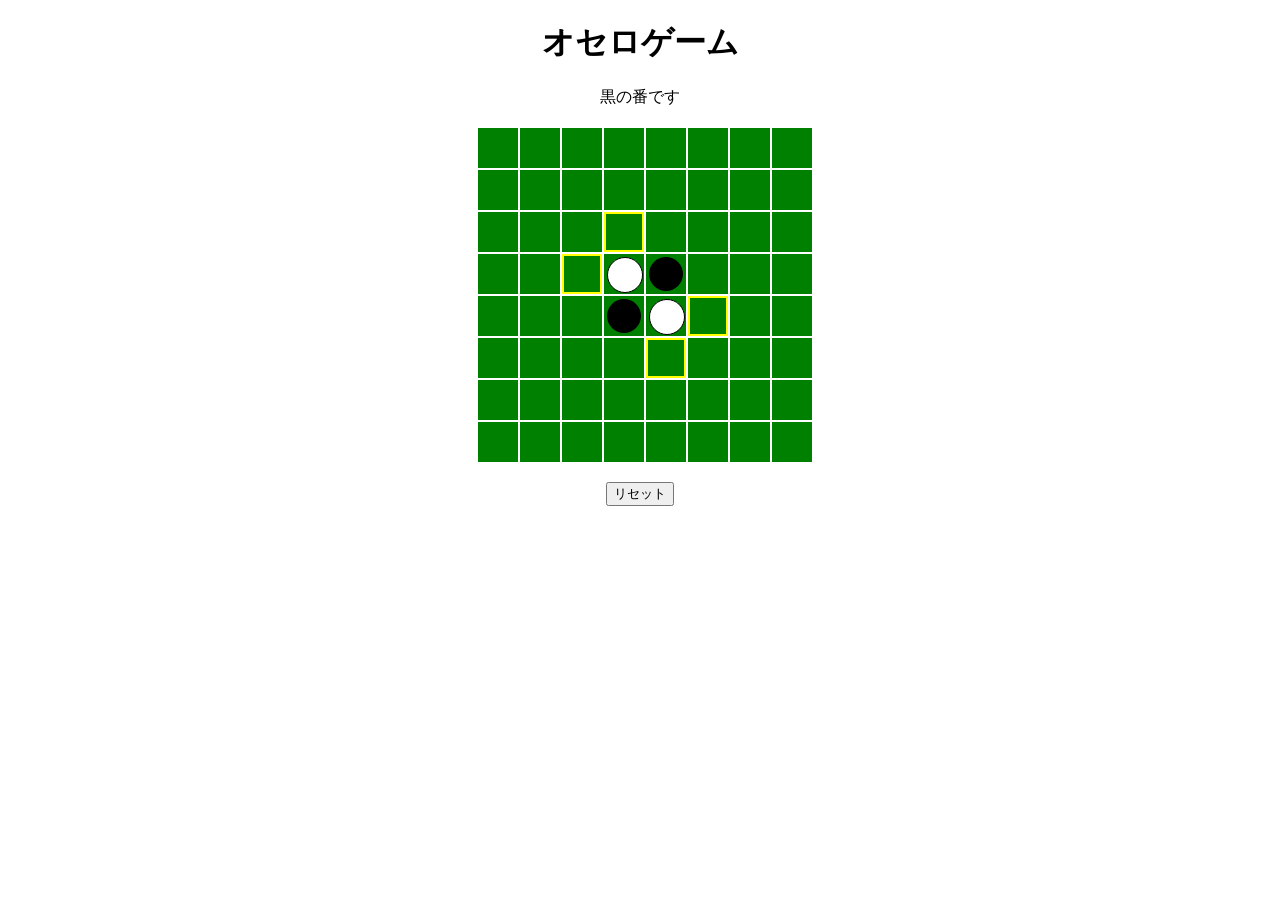
==== othello/index.html @ 94d71178 "Add simple Othello web game" ====
<!DOCTYPE html>
<html lang="ja">
<head>
<meta charset="UTF-8">
<title>オセロゲーム</title>
<style>
  body { font-family: Arial, sans-serif; text-align: center; }
  #board { display: grid; grid-template-columns: repeat(8, 40px); grid-template-rows: repeat(8, 40px); gap: 2px; margin: 20px auto; width: 324px; }
  .cell { width: 40px; height: 40px; background: green; position: relative; cursor: pointer; }
  .cell.disabled { cursor: default; }
  .disc { width: 34px; height: 34px; border-radius: 50%; position: absolute; top: 3px; left: 3px; }
  .black { background: black; }
  .white { background: white; border: 1px solid #000; }
</style>
</head>
<body>
<h1>オセロゲーム</h1>
<div id="status"></div>
<div id="board"></div>
<button id="reset">リセット</button>
<script>
const SIZE = 8;
let board = [];
let currentPlayer = 1; // 1: black, -1: white

function initBoard() {
  board = Array.from({length: SIZE}, () => Array(SIZE).fill(0));
  const mid = SIZE / 2;
  board[mid-1][mid-1] = -1;
  board[mid][mid] = -1;
  board[mid-1][mid] = 1;
  board[mid][mid-1] = 1;
}

function createBoard() {
  const container = document.getElementById('board');
  container.innerHTML = '';
  for (let r = 0; r < SIZE; r++) {
    for (let c = 0; c < SIZE; c++) {
      const cell = document.createElement('div');
      cell.className = 'cell';
      cell.dataset.row = r;
      cell.dataset.col = c;
      cell.addEventListener('click', () => handleMove(r, c));
      container.appendChild(cell);
    }
  }
}

const directions = [
  [-1, -1], [-1, 0], [-1, 1],
  [0, -1],          [0, 1],
  [1, -1],  [1, 0], [1, 1]
];

function validMoves(player) {
  const moves = [];
  for (let r = 0; r < SIZE; r++) {
    for (let c = 0; c < SIZE; c++) {
      if (board[r][c] !== 0) continue;
      if (captures(r, c, player).length > 0) {
        moves.push([r, c]);
      }
    }
  }
  return moves;
}

function captures(r, c, player) {
  const caps = [];
  for (const [dr, dc] of directions) {
    const captured = [];
    let nr = r + dr, nc = c + dc;
    while (nr >= 0 && nr < SIZE && nc >= 0 && nc < SIZE && board[nr][nc] === -player) {
      captured.push([nr, nc]);
      nr += dr; nc += dc;
    }
    if (captured.length && nr >= 0 && nr < SIZE && nc >= 0 && nc < SIZE && board[nr][nc] === player) {
      caps.push(...captured);
    }
  }
  return caps;
}

function handleMove(r, c) {
  if (board[r][c] !== 0) return;
  const flips = captures(r, c, currentPlayer);
  if (flips.length === 0) return;
  board[r][c] = currentPlayer;
  for (const [fr, fc] of flips) {
    board[fr][fc] = currentPlayer;
  }
  currentPlayer *= -1;
  if (validMoves(currentPlayer).length === 0) {
    currentPlayer *= -1;
    if (validMoves(currentPlayer).length === 0) endGame();
  }
  draw();
}

function endGame() {
  const black = board.flat().filter(v => v === 1).length;
  const white = board.flat().filter(v => v === -1).length;
  document.getElementById('status').textContent = `終了！ 黒: ${black} 白: ${white}`;
  document.querySelectorAll('.cell').forEach(c => c.classList.add('disabled'));
}

function draw() {
  const container = document.getElementById('board');
  const moves = validMoves(currentPlayer);
  document.getElementById('status').textContent = currentPlayer === 1 ? '黒の番です' : '白の番です';
  for (let r = 0; r < SIZE; r++) {
    for (let c = 0; c < SIZE; c++) {
      const cell = container.children[r * SIZE + c];
      cell.innerHTML = '';
      cell.classList.remove('disabled');
      if (board[r][c] === 1) {
        const disc = document.createElement('div');
        disc.className = 'disc black';
        cell.appendChild(disc);
      } else if (board[r][c] === -1) {
        const disc = document.createElement('div');
        disc.className = 'disc white';
        cell.appendChild(disc);
      }
      const move = moves.some(m => m[0] === r && m[1] === c);
      cell.style.boxShadow = move ? '0 0 0 2px yellow inset' : 'none';
      if (!move && board[r][c] === 0) cell.classList.add('disabled');
    }
  }
}

function reset() {
  currentPlayer = 1;
  initBoard();
  createBoard();
  draw();
}

document.getElementById('reset').addEventListener('click', reset);
initBoard();
createBoard();
draw();
</script>
</body>
</html>
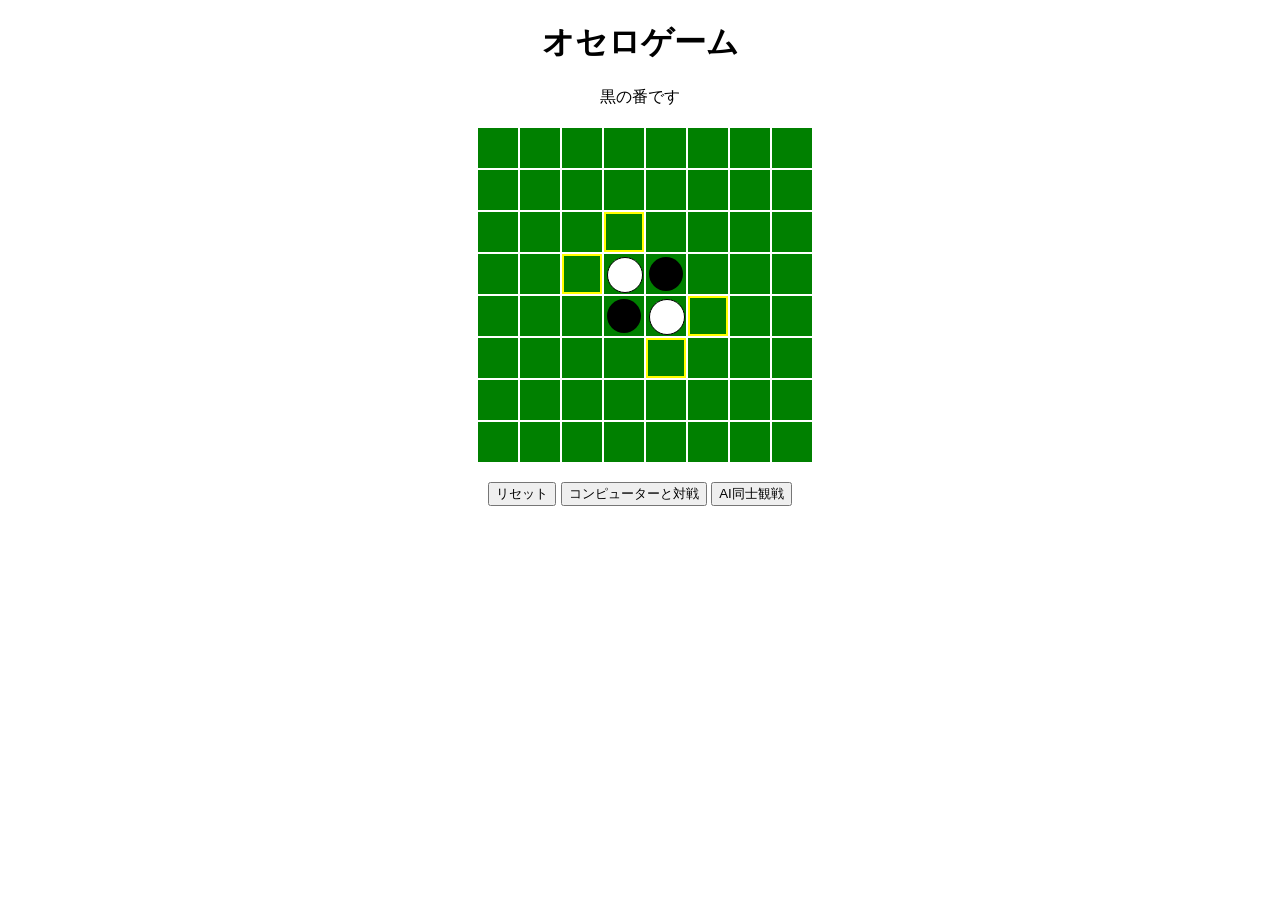
==== commit 168595b3: "Enhance Othello with AI opponents" ====
--- a/othello/index.html
+++ b/othello/index.html
@@ -18,10 +18,24 @@
 <div id="status"></div>
 <div id="board"></div>
 <button id="reset">リセット</button>
+<button id="play-ai">コンピューターと対戦</button>
+<button id="watch-ai">AI同士観戦</button>
 <script>
 const SIZE = 8;
 let board = [];
 let currentPlayer = 1; // 1: black, -1: white
+let mode = 'human'; // game mode
+let statusMessage = '';
+const weights = [
+  [120,-20,20,5,5,20,-20,120],
+  [-20,-40,-5,-5,-5,-5,-40,-20],
+  [20,-5,15,3,3,15,-5,20],
+  [5,-5,3,3,3,3,-5,5],
+  [5,-5,3,3,3,3,-5,5],
+  [20,-5,15,3,3,15,-5,20],
+  [-20,-40,-5,-5,-5,-5,-40,-20],
+  [120,-20,20,5,5,20,-20,120],
+];
 
 function initBoard() {
   board = Array.from({length: SIZE}, () => Array(SIZE).fill(0));
@@ -52,6 +66,109 @@
   [0, -1],          [0, 1],
   [1, -1],  [1, 0], [1, 1]
 ];
+
+function cloneBoard(b) {
+  return b.map(row => row.slice());
+}
+
+function capturesOn(b, r, c, player) {
+  const caps = [];
+  for (const [dr, dc] of directions) {
+    const captured = [];
+    let nr = r + dr, nc = c + dc;
+    while (nr >= 0 && nr < SIZE && nc >= 0 && nc < SIZE && b[nr][nc] === -player) {
+      captured.push([nr, nc]);
+      nr += dr; nc += dc;
+    }
+    if (captured.length && nr >= 0 && nr < SIZE && nc >= 0 && nc < SIZE && b[nr][nc] === player) {
+      caps.push(...captured);
+    }
+  }
+  return caps;
+}
+
+function validMovesOn(b, player) {
+  const moves = [];
+  for (let r = 0; r < SIZE; r++) {
+    for (let c = 0; c < SIZE; c++) {
+      if (b[r][c] !== 0) continue;
+      if (capturesOn(b, r, c, player).length) moves.push([r, c]);
+    }
+  }
+  return moves;
+}
+
+function applyMove(b, r, c, player) {
+  const nb = cloneBoard(b);
+  const flips = capturesOn(nb, r, c, player);
+  nb[r][c] = player;
+  for (const [fr, fc] of flips) nb[fr][fc] = player;
+  return nb;
+}
+
+function evaluate(b, player) {
+  let score = 0;
+  for (let r = 0; r < SIZE; r++) {
+    for (let c = 0; c < SIZE; c++) {
+      score += b[r][c] * weights[r][c];
+    }
+  }
+  return score * player;
+}
+
+function minimax(b, depth, player, alpha, beta) {
+  const moves = validMovesOn(b, player);
+  if (depth === 0 || moves.length === 0) {
+    return evaluate(b, currentPlayer);
+  }
+  let value = -Infinity;
+  for (const [r, c] of moves) {
+    const nb = applyMove(b, r, c, player);
+    const score = -minimax(nb, depth - 1, -player, -beta, -alpha);
+    if (score > value) value = score;
+    if (value > alpha) alpha = value;
+    if (alpha >= beta) break;
+  }
+  return value;
+}
+
+function bestMove(depth) {
+  const moves = validMoves(currentPlayer);
+  if (moves.length === 0) return null;
+  if (Math.random() < 0.1) {
+    return moves[Math.floor(Math.random() * moves.length)];
+  }
+  let bestScore = -Infinity;
+  let best = moves[0];
+  for (const [r, c] of moves) {
+    const nb = applyMove(board, r, c, currentPlayer);
+    const score = -minimax(nb, depth - 1, -currentPlayer, -Infinity, Infinity);
+    if (score > bestScore) {
+      bestScore = score;
+      best = [r, c];
+    }
+  }
+  return best;
+}
+
+function aiTurn() {
+  const move = bestMove(4);
+  if (!move) {
+    statusMessage = (currentPlayer === 1 ? '黒' : '白') + 'はパス';
+    currentPlayer *= -1;
+    if (validMoves(currentPlayer).length === 0) {
+      endGame();
+      draw();
+      return;
+    }
+    draw();
+  } else {
+    handleMove(move[0], move[1]);
+  }
+  if (mode === 'watch' || (mode === 'ai' && currentPlayer === -1)) {
+    setTimeout(aiTurn, 300);
+  }
+}
 
 function validMoves(player) {
   const moves = [];
@@ -92,10 +209,20 @@
   }
   currentPlayer *= -1;
   if (validMoves(currentPlayer).length === 0) {
+    statusMessage = (currentPlayer === 1 ? '黒' : '白') + 'はパス';
     currentPlayer *= -1;
-    if (validMoves(currentPlayer).length === 0) endGame();
+    if (validMoves(currentPlayer).length === 0) {
+      endGame();
+      draw();
+      return;
+    }
   }
   draw();
+  if (mode === 'ai' && currentPlayer === -1) {
+    setTimeout(aiTurn, 300);
+  } else if (mode === 'watch') {
+    setTimeout(aiTurn, 300);
+  }
 }
 
 function endGame() {
@@ -108,7 +235,9 @@
 function draw() {
   const container = document.getElementById('board');
   const moves = validMoves(currentPlayer);
-  document.getElementById('status').textContent = currentPlayer === 1 ? '黒の番です' : '白の番です';
+  const status = statusMessage || (currentPlayer === 1 ? '黒の番です' : '白の番です');
+  document.getElementById('status').textContent = status;
+  statusMessage = '';
   for (let r = 0; r < SIZE; r++) {
     for (let c = 0; c < SIZE; c++) {
       const cell = container.children[r * SIZE + c];
@@ -132,12 +261,24 @@
 
 function reset() {
   currentPlayer = 1;
+  mode = 'human';
+  statusMessage = '';
   initBoard();
   createBoard();
   draw();
 }
 
 document.getElementById('reset').addEventListener('click', reset);
+document.getElementById('play-ai').addEventListener('click', () => {
+  reset();
+  mode = 'ai';
+  setTimeout(aiTurn, 300);
+});
+document.getElementById('watch-ai').addEventListener('click', () => {
+  reset();
+  mode = 'watch';
+  setTimeout(aiTurn, 300);
+});
 initBoard();
 createBoard();
 draw();
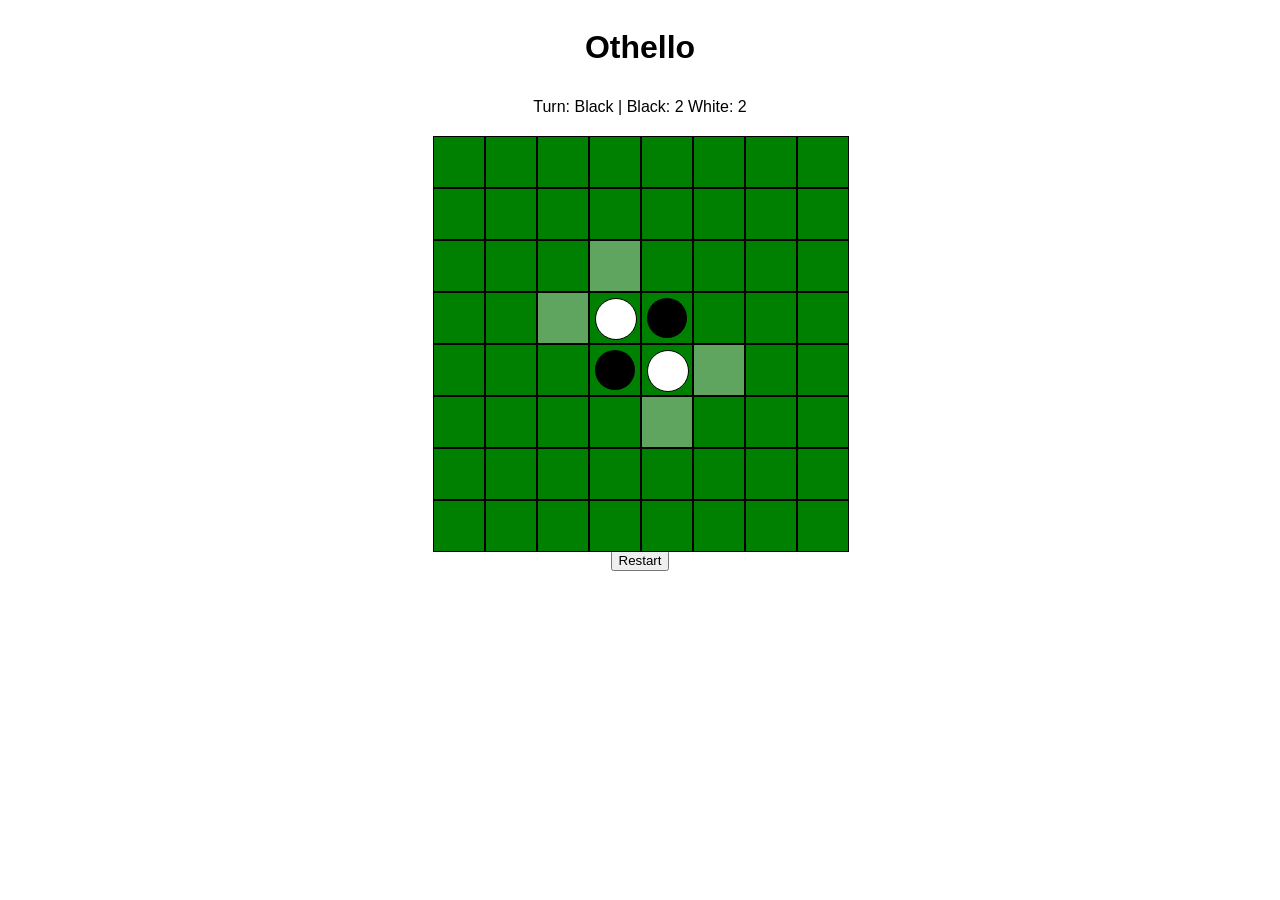
==== commit 2d5cafa1: "Add web-based Othello game" ====
--- a/othello/index.html
+++ b/othello/index.html
@@ -1,287 +1,192 @@
 <!DOCTYPE html>
-<html lang="ja">
+<html lang="en">
 <head>
 <meta charset="UTF-8">
-<title>オセロゲーム</title>
+<title>Othello Game</title>
 <style>
-  body { font-family: Arial, sans-serif; text-align: center; }
-  #board { display: grid; grid-template-columns: repeat(8, 40px); grid-template-rows: repeat(8, 40px); gap: 2px; margin: 20px auto; width: 324px; }
-  .cell { width: 40px; height: 40px; background: green; position: relative; cursor: pointer; }
-  .cell.disabled { cursor: default; }
-  .disc { width: 34px; height: 34px; border-radius: 50%; position: absolute; top: 3px; left: 3px; }
-  .black { background: black; }
-  .white { background: white; border: 1px solid #000; }
+body {
+  font-family: Arial, sans-serif;
+  display: flex;
+  flex-direction: column;
+  align-items: center;
+}
+#board {
+  display: grid;
+  grid-template-columns: repeat(8, 50px);
+  grid-template-rows: repeat(8, 50px);
+  gap: 2px;
+  margin-top: 20px;
+}
+.cell {
+  width: 50px;
+  height: 50px;
+  background-color: green;
+  border: 1px solid #000;
+  position: relative;
+  cursor: pointer;
+}
+.cell.valid {
+  background-color: #5fa55f;
+}
+.piece {
+  position: absolute;
+  top: 5px;
+  left: 5px;
+  width: 40px;
+  height: 40px;
+  border-radius: 50%;
+}
+.black {
+  background-color: black;
+}
+.white {
+  background-color: white;
+  border: 1px solid #000;
+}
+#info {
+  margin-top: 10px;
+}
 </style>
 </head>
 <body>
-<h1>オセロゲーム</h1>
-<div id="status"></div>
+<h1>Othello</h1>
+<div id="info"></div>
 <div id="board"></div>
-<button id="reset">リセット</button>
-<button id="play-ai">コンピューターと対戦</button>
-<button id="watch-ai">AI同士観戦</button>
+<button id="restart">Restart</button>
 <script>
-const SIZE = 8;
-let board = [];
-let currentPlayer = 1; // 1: black, -1: white
-let mode = 'human'; // game mode
-let statusMessage = '';
-const weights = [
-  [120,-20,20,5,5,20,-20,120],
-  [-20,-40,-5,-5,-5,-5,-40,-20],
-  [20,-5,15,3,3,15,-5,20],
-  [5,-5,3,3,3,3,-5,5],
-  [5,-5,3,3,3,3,-5,5],
-  [20,-5,15,3,3,15,-5,20],
-  [-20,-40,-5,-5,-5,-5,-40,-20],
-  [120,-20,20,5,5,20,-20,120],
-];
+const boardElem = document.getElementById('board');
+const infoElem = document.getElementById('info');
+const restartBtn = document.getElementById('restart');
+
+const EMPTY = 0;
+const BLACK = 1;
+const WHITE = 2;
+let board;
+let currentPlayer;
 
 function initBoard() {
-  board = Array.from({length: SIZE}, () => Array(SIZE).fill(0));
-  const mid = SIZE / 2;
-  board[mid-1][mid-1] = -1;
-  board[mid][mid] = -1;
-  board[mid-1][mid] = 1;
-  board[mid][mid-1] = 1;
+  board = Array.from({ length: 8 }, () => Array(8).fill(EMPTY));
+  board[3][3] = WHITE;
+  board[3][4] = BLACK;
+  board[4][3] = BLACK;
+  board[4][4] = WHITE;
+  currentPlayer = BLACK;
 }
 
-function createBoard() {
-  const container = document.getElementById('board');
-  container.innerHTML = '';
-  for (let r = 0; r < SIZE; r++) {
-    for (let c = 0; c < SIZE; c++) {
-      const cell = document.createElement('div');
-      cell.className = 'cell';
-      cell.dataset.row = r;
-      cell.dataset.col = c;
-      cell.addEventListener('click', () => handleMove(r, c));
-      container.appendChild(cell);
-    }
-  }
+function inBounds(x, y) {
+  return x >= 0 && x < 8 && y >= 0 && y < 8;
 }
 
-const directions = [
-  [-1, -1], [-1, 0], [-1, 1],
-  [0, -1],          [0, 1],
-  [1, -1],  [1, 0], [1, 1]
-];
-
-function cloneBoard(b) {
-  return b.map(row => row.slice());
+function getOpponent(player) {
+  return player === BLACK ? WHITE : BLACK;
 }
 
-function capturesOn(b, r, c, player) {
-  const caps = [];
-  for (const [dr, dc] of directions) {
-    const captured = [];
-    let nr = r + dr, nc = c + dc;
-    while (nr >= 0 && nr < SIZE && nc >= 0 && nc < SIZE && b[nr][nc] === -player) {
-      captured.push([nr, nc]);
-      nr += dr; nc += dc;
-    }
-    if (captured.length && nr >= 0 && nr < SIZE && nc >= 0 && nc < SIZE && b[nr][nc] === player) {
-      caps.push(...captured);
-    }
-  }
-  return caps;
-}
-
-function validMovesOn(b, player) {
+function validMoves(player) {
   const moves = [];
-  for (let r = 0; r < SIZE; r++) {
-    for (let c = 0; c < SIZE; c++) {
-      if (b[r][c] !== 0) continue;
-      if (capturesOn(b, r, c, player).length) moves.push([r, c]);
+  for (let x = 0; x < 8; x++) {
+    for (let y = 0; y < 8; y++) {
+      if (board[x][y] !== EMPTY) continue;
+      if (wouldFlip(x, y, player).length) moves.push([x, y]);
     }
   }
   return moves;
 }
 
-function applyMove(b, r, c, player) {
-  const nb = cloneBoard(b);
-  const flips = capturesOn(nb, r, c, player);
-  nb[r][c] = player;
-  for (const [fr, fc] of flips) nb[fr][fc] = player;
-  return nb;
+function wouldFlip(x, y, player) {
+  const opp = getOpponent(player);
+  const dirs = [
+    [1,0], [-1,0], [0,1], [0,-1], [1,1], [1,-1], [-1,1], [-1,-1]
+  ];
+  const flips = [];
+  for (const [dx,dy] of dirs) {
+    let nx = x + dx, ny = y + dy;
+    const temp = [];
+    while (inBounds(nx, ny) && board[nx][ny] === opp) {
+      temp.push([nx, ny]);
+      nx += dx; ny += dy;
+    }
+    if (inBounds(nx, ny) && board[nx][ny] === player && temp.length) {
+      flips.push(...temp);
+    }
+  }
+  return flips;
 }
 
-function evaluate(b, player) {
-  let score = 0;
-  for (let r = 0; r < SIZE; r++) {
-    for (let c = 0; c < SIZE; c++) {
-      score += b[r][c] * weights[r][c];
+function applyMove(x, y, player) {
+  const flips = wouldFlip(x, y, player);
+  if (!flips.length) return false;
+  board[x][y] = player;
+  for (const [fx, fy] of flips) {
+    board[fx][fy] = player;
+  }
+  return true;
+}
+
+function updateBoard() {
+  boardElem.innerHTML = '';
+  const moves = validMoves(currentPlayer);
+  for (let x = 0; x < 8; x++) {
+    for (let y = 0; y < 8; y++) {
+      const cell = document.createElement('div');
+      cell.className = 'cell';
+      if (board[x][y] === BLACK) {
+        const p = document.createElement('div');
+        p.className = 'piece black';
+        cell.appendChild(p);
+      } else if (board[x][y] === WHITE) {
+        const p = document.createElement('div');
+        p.className = 'piece white';
+        cell.appendChild(p);
+      } else if (moves.some(m => m[0]===x && m[1]===y)) {
+        cell.classList.add('valid');
+      }
+      cell.addEventListener('click', () => handleClick(x, y));
+      boardElem.appendChild(cell);
     }
   }
-  return score * player;
+  const count = countPieces();
+  infoElem.textContent = `Turn: ${currentPlayer === BLACK ? 'Black' : 'White'} | Black: ${count.black} White: ${count.white}`;
 }
 
-function minimax(b, depth, player, alpha, beta) {
-  const moves = validMovesOn(b, player);
-  if (depth === 0 || moves.length === 0) {
-    return evaluate(b, currentPlayer);
-  }
-  let value = -Infinity;
-  for (const [r, c] of moves) {
-    const nb = applyMove(b, r, c, player);
-    const score = -minimax(nb, depth - 1, -player, -beta, -alpha);
-    if (score > value) value = score;
-    if (value > alpha) alpha = value;
-    if (alpha >= beta) break;
-  }
-  return value;
-}
-
-function bestMove(depth) {
-  const moves = validMoves(currentPlayer);
-  if (moves.length === 0) return null;
-  if (Math.random() < 0.1) {
-    return moves[Math.floor(Math.random() * moves.length)];
-  }
-  let bestScore = -Infinity;
-  let best = moves[0];
-  for (const [r, c] of moves) {
-    const nb = applyMove(board, r, c, currentPlayer);
-    const score = -minimax(nb, depth - 1, -currentPlayer, -Infinity, Infinity);
-    if (score > bestScore) {
-      bestScore = score;
-      best = [r, c];
-    }
-  }
-  return best;
-}
-
-function aiTurn() {
-  const move = bestMove(4);
-  if (!move) {
-    statusMessage = (currentPlayer === 1 ? '黒' : '白') + 'はパス';
-    currentPlayer *= -1;
-    if (validMoves(currentPlayer).length === 0) {
+function handleClick(x, y) {
+  if (!applyMove(x, y, currentPlayer)) return;
+  currentPlayer = getOpponent(currentPlayer);
+  if (!validMoves(currentPlayer).length) {
+    currentPlayer = getOpponent(currentPlayer);
+    if (!validMoves(currentPlayer).length) {
       endGame();
-      draw();
-      return;
-    }
-    draw();
-  } else {
-    handleMove(move[0], move[1]);
-  }
-  if (mode === 'watch' || (mode === 'ai' && currentPlayer === -1)) {
-    setTimeout(aiTurn, 300);
-  }
-}
-
-function validMoves(player) {
-  const moves = [];
-  for (let r = 0; r < SIZE; r++) {
-    for (let c = 0; c < SIZE; c++) {
-      if (board[r][c] !== 0) continue;
-      if (captures(r, c, player).length > 0) {
-        moves.push([r, c]);
-      }
-    }
-  }
-  return moves;
-}
-
-function captures(r, c, player) {
-  const caps = [];
-  for (const [dr, dc] of directions) {
-    const captured = [];
-    let nr = r + dr, nc = c + dc;
-    while (nr >= 0 && nr < SIZE && nc >= 0 && nc < SIZE && board[nr][nc] === -player) {
-      captured.push([nr, nc]);
-      nr += dr; nc += dc;
-    }
-    if (captured.length && nr >= 0 && nr < SIZE && nc >= 0 && nc < SIZE && board[nr][nc] === player) {
-      caps.push(...captured);
-    }
-  }
-  return caps;
-}
-
-function handleMove(r, c) {
-  if (board[r][c] !== 0) return;
-  const flips = captures(r, c, currentPlayer);
-  if (flips.length === 0) return;
-  board[r][c] = currentPlayer;
-  for (const [fr, fc] of flips) {
-    board[fr][fc] = currentPlayer;
-  }
-  currentPlayer *= -1;
-  if (validMoves(currentPlayer).length === 0) {
-    statusMessage = (currentPlayer === 1 ? '黒' : '白') + 'はパス';
-    currentPlayer *= -1;
-    if (validMoves(currentPlayer).length === 0) {
-      endGame();
-      draw();
       return;
     }
   }
-  draw();
-  if (mode === 'ai' && currentPlayer === -1) {
-    setTimeout(aiTurn, 300);
-  } else if (mode === 'watch') {
-    setTimeout(aiTurn, 300);
+  updateBoard();
+}
+
+function countPieces() {
+  let black = 0, white = 0;
+  for (let x = 0; x < 8; x++) {
+    for (let y = 0; y < 8; y++) {
+      if (board[x][y] === BLACK) black++;
+      else if (board[x][y] === WHITE) white++;
+    }
   }
+  return { black, white };
 }
 
 function endGame() {
-  const black = board.flat().filter(v => v === 1).length;
-  const white = board.flat().filter(v => v === -1).length;
-  document.getElementById('status').textContent = `終了！ 黒: ${black} 白: ${white}`;
-  document.querySelectorAll('.cell').forEach(c => c.classList.add('disabled'));
+  const count = countPieces();
+  let result = 'Draw';
+  if (count.black > count.white) result = 'Black wins!';
+  else if (count.white > count.black) result = 'White wins!';
+  alert(`${result} Final score - Black: ${count.black} White: ${count.white}`);
 }
 
-function draw() {
-  const container = document.getElementById('board');
-  const moves = validMoves(currentPlayer);
-  const status = statusMessage || (currentPlayer === 1 ? '黒の番です' : '白の番です');
-  document.getElementById('status').textContent = status;
-  statusMessage = '';
-  for (let r = 0; r < SIZE; r++) {
-    for (let c = 0; c < SIZE; c++) {
-      const cell = container.children[r * SIZE + c];
-      cell.innerHTML = '';
-      cell.classList.remove('disabled');
-      if (board[r][c] === 1) {
-        const disc = document.createElement('div');
-        disc.className = 'disc black';
-        cell.appendChild(disc);
-      } else if (board[r][c] === -1) {
-        const disc = document.createElement('div');
-        disc.className = 'disc white';
-        cell.appendChild(disc);
-      }
-      const move = moves.some(m => m[0] === r && m[1] === c);
-      cell.style.boxShadow = move ? '0 0 0 2px yellow inset' : 'none';
-      if (!move && board[r][c] === 0) cell.classList.add('disabled');
-    }
-  }
-}
+restartBtn.addEventListener('click', () => {
+  initBoard();
+  updateBoard();
+});
 
-function reset() {
-  currentPlayer = 1;
-  mode = 'human';
-  statusMessage = '';
-  initBoard();
-  createBoard();
-  draw();
-}
-
-document.getElementById('reset').addEventListener('click', reset);
-document.getElementById('play-ai').addEventListener('click', () => {
-  reset();
-  mode = 'ai';
-  setTimeout(aiTurn, 300);
-});
-document.getElementById('watch-ai').addEventListener('click', () => {
-  reset();
-  mode = 'watch';
-  setTimeout(aiTurn, 300);
-});
 initBoard();
-createBoard();
-draw();
+updateBoard();
 </script>
 </body>
 </html>
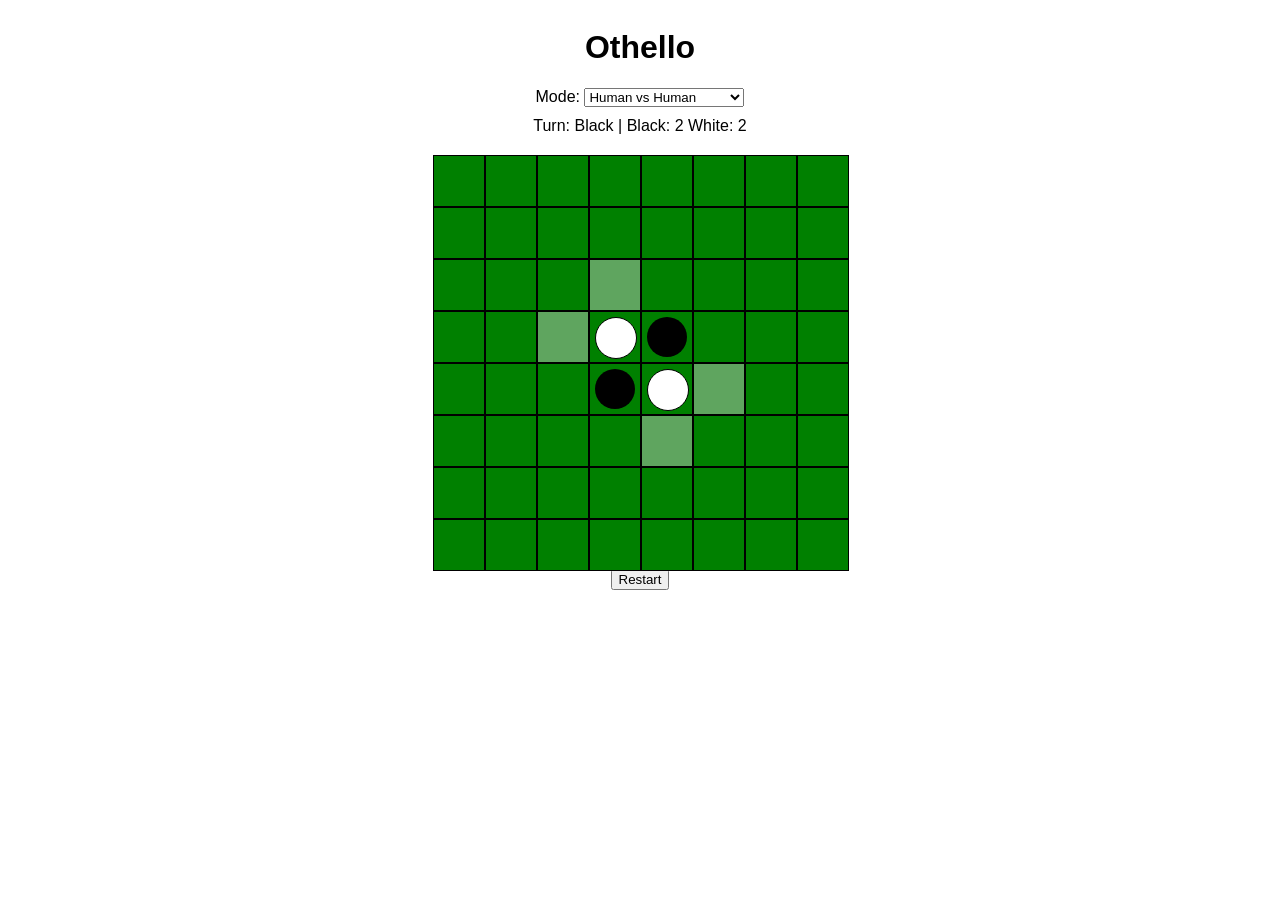
==== commit 62341c5c: "Enhance Othello game with AI opponent" ====
--- a/othello/index.html
+++ b/othello/index.html
@@ -50,6 +50,14 @@
 </head>
 <body>
 <h1>Othello</h1>
+<div>
+  <label for="mode">Mode:</label>
+  <select id="mode">
+    <option value="human">Human vs Human</option>
+    <option value="human-ai">Human vs Computer</option>
+    <option value="ai-ai">Computer vs Computer</option>
+  </select>
+</div>
 <div id="info"></div>
 <div id="board"></div>
 <button id="restart">Restart</button>
@@ -57,6 +65,10 @@
 const boardElem = document.getElementById('board');
 const infoElem = document.getElementById('info');
 const restartBtn = document.getElementById('restart');
+const modeSelect = document.getElementById('mode');
+
+const aiPlayers = { 1: false, 2: false };
+let message = '';
 
 const EMPTY = 0;
 const BLACK = 1;
@@ -120,6 +132,104 @@
     board[fx][fy] = player;
   }
   return true;
+}
+
+function cloneBoard(b) {
+  return b.map(row => row.slice());
+}
+
+function wouldFlipGeneric(b, x, y, player) {
+  const opp = getOpponent(player);
+  const dirs = [[1,0],[-1,0],[0,1],[0,-1],[1,1],[1,-1],[-1,1],[-1,-1]];
+  const flips = [];
+  for (const [dx,dy] of dirs) {
+    let nx = x + dx, ny = y + dy;
+    const temp = [];
+    while (nx>=0 && nx<8 && ny>=0 && ny<8 && b[nx][ny] === opp) {
+      temp.push([nx,ny]);
+      nx += dx; ny += dy;
+    }
+    if (nx>=0 && nx<8 && ny>=0 && ny<8 && b[nx][ny] === player && temp.length) {
+      flips.push(...temp);
+    }
+  }
+  return flips;
+}
+
+function validMovesGeneric(b, player) {
+  const moves = [];
+  for (let x=0;x<8;x++) {
+    for (let y=0;y<8;y++) {
+      if (b[x][y] !== EMPTY) continue;
+      if (wouldFlipGeneric(b,x,y,player).length) moves.push([x,y]);
+    }
+  }
+  return moves;
+}
+
+function applyMoveGeneric(b, x, y, player) {
+  const flips = wouldFlipGeneric(b,x,y,player);
+  if (!flips.length) return false;
+  b[x][y] = player;
+  for (const [fx,fy] of flips) b[fx][fy]=player;
+  return true;
+}
+
+const WEIGHTS = [
+  [100,-20,10,5,5,10,-20,100],
+  [-20,-50,-2,-2,-2,-2,-50,-20],
+  [10,-2,8,1,1,8,-2,10],
+  [5,-2,1,0,0,1,-2,5],
+  [5,-2,1,0,0,1,-2,5],
+  [10,-2,8,1,1,8,-2,10],
+  [-20,-50,-2,-2,-2,-2,-50,-20],
+  [100,-20,10,5,5,10,-20,100]
+];
+
+function evaluateBoard(b, player) {
+  const opp = getOpponent(player);
+  let score = 0;
+  for (let x=0;x<8;x++) {
+    for (let y=0;y<8;y++) {
+      if (b[x][y] === player) score += WEIGHTS[x][y];
+      else if (b[x][y] === opp) score -= WEIGHTS[x][y];
+    }
+  }
+  return score;
+}
+
+function bestScore(b, player, depth, me) {
+  if (depth === 0) return evaluateBoard(b, me);
+  const moves = validMovesGeneric(b, player);
+  if (!moves.length) return evaluateBoard(b, me);
+  let best = player === me ? -Infinity : Infinity;
+  for (const [x,y] of moves) {
+    const nb = cloneBoard(b);
+    applyMoveGeneric(nb,x,y,player);
+    const score = bestScore(nb, getOpponent(player), depth-1, me);
+    if (player === me) {
+      if (score > best) best = score;
+    } else {
+      if (score < best) best = score;
+    }
+  }
+  return best;
+}
+
+function getBestMove(player) {
+  const moves = validMoves(player);
+  let best = -Infinity;
+  let bestMove = moves[0];
+  for (const [x,y] of moves) {
+    const b = cloneBoard(board);
+    applyMoveGeneric(b,x,y,player);
+    const score = bestScore(b, getOpponent(player), 2, player);
+    if (score > best) {
+      best = score;
+      bestMove = [x,y];
+    }
+  }
+  return bestMove;
 }
 
 function updateBoard() {
@@ -145,20 +255,48 @@
     }
   }
   const count = countPieces();
-  infoElem.textContent = `Turn: ${currentPlayer === BLACK ? 'Black' : 'White'} | Black: ${count.black} White: ${count.white}`;
+  infoElem.textContent = `Turn: ${currentPlayer === BLACK ? 'Black' : 'White'} | Black: ${count.black} White: ${count.white} ${message}`;
+  message = "";
 }
 
 function handleClick(x, y) {
+  if (aiPlayers[currentPlayer]) return;
   if (!applyMove(x, y, currentPlayer)) return;
   currentPlayer = getOpponent(currentPlayer);
+  nextTurn();
+}
+
+function aiMove() {
+  const moves = validMoves(currentPlayer);
+  if (!moves.length) {
+    nextTurn();
+    return;
+  }
+  let move;
+  if (Math.random() < 0.1) {
+    move = moves[Math.floor(Math.random()*moves.length)];
+  } else {
+    move = getBestMove(currentPlayer);
+  }
+  applyMove(move[0], move[1], currentPlayer);
+  currentPlayer = getOpponent(currentPlayer);
+  nextTurn();
+}
+
+function nextTurn() {
   if (!validMoves(currentPlayer).length) {
+    message = 'Pass';
     currentPlayer = getOpponent(currentPlayer);
     if (!validMoves(currentPlayer).length) {
+      updateBoard();
       endGame();
       return;
     }
   }
   updateBoard();
+  if (aiPlayers[currentPlayer]) {
+    setTimeout(aiMove, 300);
+  }
 }
 
 function countPieces() {
@@ -180,13 +318,27 @@
   alert(`${result} Final score - Black: ${count.black} White: ${count.white}`);
 }
 
-restartBtn.addEventListener('click', () => {
+function startGame() {
   initBoard();
-  updateBoard();
-});
-
-initBoard();
-updateBoard();
+  const mode = modeSelect.value;
+  if (mode === 'human') {
+    aiPlayers[BLACK] = false;
+    aiPlayers[WHITE] = false;
+  } else if (mode === 'human-ai') {
+    aiPlayers[BLACK] = false;
+    aiPlayers[WHITE] = true;
+  } else {
+    aiPlayers[BLACK] = true;
+    aiPlayers[WHITE] = true;
+  }
+  currentPlayer = BLACK;
+  message = '';
+  nextTurn();
+}
+
+restartBtn.addEventListener('click', startGame);
+
+startGame();
 </script>
 </body>
 </html>
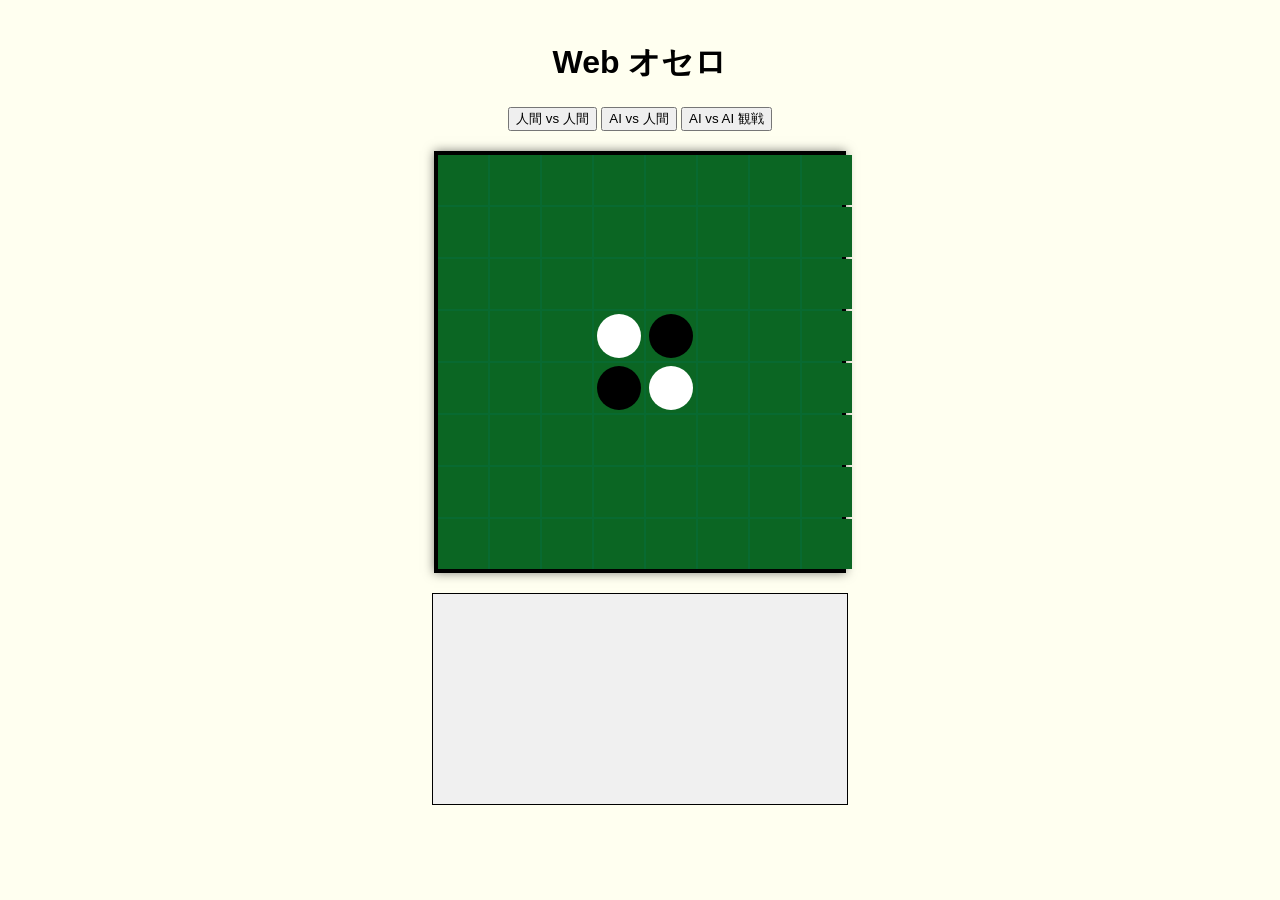
==== commit 5f89f21a: "Add web Othello game with AI" ====
--- a/othello/index.html
+++ b/othello/index.html
@@ -1,344 +1,21 @@
 <!DOCTYPE html>
-<html lang="en">
+<html lang="ja">
 <head>
-<meta charset="UTF-8">
-<title>Othello Game</title>
-<style>
-body {
-  font-family: Arial, sans-serif;
-  display: flex;
-  flex-direction: column;
-  align-items: center;
-}
-#board {
-  display: grid;
-  grid-template-columns: repeat(8, 50px);
-  grid-template-rows: repeat(8, 50px);
-  gap: 2px;
-  margin-top: 20px;
-}
-.cell {
-  width: 50px;
-  height: 50px;
-  background-color: green;
-  border: 1px solid #000;
-  position: relative;
-  cursor: pointer;
-}
-.cell.valid {
-  background-color: #5fa55f;
-}
-.piece {
-  position: absolute;
-  top: 5px;
-  left: 5px;
-  width: 40px;
-  height: 40px;
-  border-radius: 50%;
-}
-.black {
-  background-color: black;
-}
-.white {
-  background-color: white;
-  border: 1px solid #000;
-}
-#info {
-  margin-top: 10px;
-}
-</style>
+    <meta charset="UTF-8">
+    <title>Web Othello</title>
+    <link rel="stylesheet" href="style.css">
 </head>
 <body>
-<h1>Othello</h1>
-<div>
-  <label for="mode">Mode:</label>
-  <select id="mode">
-    <option value="human">Human vs Human</option>
-    <option value="human-ai">Human vs Computer</option>
-    <option value="ai-ai">Computer vs Computer</option>
-  </select>
-</div>
-<div id="info"></div>
-<div id="board"></div>
-<button id="restart">Restart</button>
-<script>
-const boardElem = document.getElementById('board');
-const infoElem = document.getElementById('info');
-const restartBtn = document.getElementById('restart');
-const modeSelect = document.getElementById('mode');
-
-const aiPlayers = { 1: false, 2: false };
-let message = '';
-
-const EMPTY = 0;
-const BLACK = 1;
-const WHITE = 2;
-let board;
-let currentPlayer;
-
-function initBoard() {
-  board = Array.from({ length: 8 }, () => Array(8).fill(EMPTY));
-  board[3][3] = WHITE;
-  board[3][4] = BLACK;
-  board[4][3] = BLACK;
-  board[4][4] = WHITE;
-  currentPlayer = BLACK;
-}
-
-function inBounds(x, y) {
-  return x >= 0 && x < 8 && y >= 0 && y < 8;
-}
-
-function getOpponent(player) {
-  return player === BLACK ? WHITE : BLACK;
-}
-
-function validMoves(player) {
-  const moves = [];
-  for (let x = 0; x < 8; x++) {
-    for (let y = 0; y < 8; y++) {
-      if (board[x][y] !== EMPTY) continue;
-      if (wouldFlip(x, y, player).length) moves.push([x, y]);
-    }
-  }
-  return moves;
-}
-
-function wouldFlip(x, y, player) {
-  const opp = getOpponent(player);
-  const dirs = [
-    [1,0], [-1,0], [0,1], [0,-1], [1,1], [1,-1], [-1,1], [-1,-1]
-  ];
-  const flips = [];
-  for (const [dx,dy] of dirs) {
-    let nx = x + dx, ny = y + dy;
-    const temp = [];
-    while (inBounds(nx, ny) && board[nx][ny] === opp) {
-      temp.push([nx, ny]);
-      nx += dx; ny += dy;
-    }
-    if (inBounds(nx, ny) && board[nx][ny] === player && temp.length) {
-      flips.push(...temp);
-    }
-  }
-  return flips;
-}
-
-function applyMove(x, y, player) {
-  const flips = wouldFlip(x, y, player);
-  if (!flips.length) return false;
-  board[x][y] = player;
-  for (const [fx, fy] of flips) {
-    board[fx][fy] = player;
-  }
-  return true;
-}
-
-function cloneBoard(b) {
-  return b.map(row => row.slice());
-}
-
-function wouldFlipGeneric(b, x, y, player) {
-  const opp = getOpponent(player);
-  const dirs = [[1,0],[-1,0],[0,1],[0,-1],[1,1],[1,-1],[-1,1],[-1,-1]];
-  const flips = [];
-  for (const [dx,dy] of dirs) {
-    let nx = x + dx, ny = y + dy;
-    const temp = [];
-    while (nx>=0 && nx<8 && ny>=0 && ny<8 && b[nx][ny] === opp) {
-      temp.push([nx,ny]);
-      nx += dx; ny += dy;
-    }
-    if (nx>=0 && nx<8 && ny>=0 && ny<8 && b[nx][ny] === player && temp.length) {
-      flips.push(...temp);
-    }
-  }
-  return flips;
-}
-
-function validMovesGeneric(b, player) {
-  const moves = [];
-  for (let x=0;x<8;x++) {
-    for (let y=0;y<8;y++) {
-      if (b[x][y] !== EMPTY) continue;
-      if (wouldFlipGeneric(b,x,y,player).length) moves.push([x,y]);
-    }
-  }
-  return moves;
-}
-
-function applyMoveGeneric(b, x, y, player) {
-  const flips = wouldFlipGeneric(b,x,y,player);
-  if (!flips.length) return false;
-  b[x][y] = player;
-  for (const [fx,fy] of flips) b[fx][fy]=player;
-  return true;
-}
-
-const WEIGHTS = [
-  [100,-20,10,5,5,10,-20,100],
-  [-20,-50,-2,-2,-2,-2,-50,-20],
-  [10,-2,8,1,1,8,-2,10],
-  [5,-2,1,0,0,1,-2,5],
-  [5,-2,1,0,0,1,-2,5],
-  [10,-2,8,1,1,8,-2,10],
-  [-20,-50,-2,-2,-2,-2,-50,-20],
-  [100,-20,10,5,5,10,-20,100]
-];
-
-function evaluateBoard(b, player) {
-  const opp = getOpponent(player);
-  let score = 0;
-  for (let x=0;x<8;x++) {
-    for (let y=0;y<8;y++) {
-      if (b[x][y] === player) score += WEIGHTS[x][y];
-      else if (b[x][y] === opp) score -= WEIGHTS[x][y];
-    }
-  }
-  return score;
-}
-
-function bestScore(b, player, depth, me) {
-  if (depth === 0) return evaluateBoard(b, me);
-  const moves = validMovesGeneric(b, player);
-  if (!moves.length) return evaluateBoard(b, me);
-  let best = player === me ? -Infinity : Infinity;
-  for (const [x,y] of moves) {
-    const nb = cloneBoard(b);
-    applyMoveGeneric(nb,x,y,player);
-    const score = bestScore(nb, getOpponent(player), depth-1, me);
-    if (player === me) {
-      if (score > best) best = score;
-    } else {
-      if (score < best) best = score;
-    }
-  }
-  return best;
-}
-
-function getBestMove(player) {
-  const moves = validMoves(player);
-  let best = -Infinity;
-  let bestMove = moves[0];
-  for (const [x,y] of moves) {
-    const b = cloneBoard(board);
-    applyMoveGeneric(b,x,y,player);
-    const score = bestScore(b, getOpponent(player), 2, player);
-    if (score > best) {
-      best = score;
-      bestMove = [x,y];
-    }
-  }
-  return bestMove;
-}
-
-function updateBoard() {
-  boardElem.innerHTML = '';
-  const moves = validMoves(currentPlayer);
-  for (let x = 0; x < 8; x++) {
-    for (let y = 0; y < 8; y++) {
-      const cell = document.createElement('div');
-      cell.className = 'cell';
-      if (board[x][y] === BLACK) {
-        const p = document.createElement('div');
-        p.className = 'piece black';
-        cell.appendChild(p);
-      } else if (board[x][y] === WHITE) {
-        const p = document.createElement('div');
-        p.className = 'piece white';
-        cell.appendChild(p);
-      } else if (moves.some(m => m[0]===x && m[1]===y)) {
-        cell.classList.add('valid');
-      }
-      cell.addEventListener('click', () => handleClick(x, y));
-      boardElem.appendChild(cell);
-    }
-  }
-  const count = countPieces();
-  infoElem.textContent = `Turn: ${currentPlayer === BLACK ? 'Black' : 'White'} | Black: ${count.black} White: ${count.white} ${message}`;
-  message = "";
-}
-
-function handleClick(x, y) {
-  if (aiPlayers[currentPlayer]) return;
-  if (!applyMove(x, y, currentPlayer)) return;
-  currentPlayer = getOpponent(currentPlayer);
-  nextTurn();
-}
-
-function aiMove() {
-  const moves = validMoves(currentPlayer);
-  if (!moves.length) {
-    nextTurn();
-    return;
-  }
-  let move;
-  if (Math.random() < 0.1) {
-    move = moves[Math.floor(Math.random()*moves.length)];
-  } else {
-    move = getBestMove(currentPlayer);
-  }
-  applyMove(move[0], move[1], currentPlayer);
-  currentPlayer = getOpponent(currentPlayer);
-  nextTurn();
-}
-
-function nextTurn() {
-  if (!validMoves(currentPlayer).length) {
-    message = 'Pass';
-    currentPlayer = getOpponent(currentPlayer);
-    if (!validMoves(currentPlayer).length) {
-      updateBoard();
-      endGame();
-      return;
-    }
-  }
-  updateBoard();
-  if (aiPlayers[currentPlayer]) {
-    setTimeout(aiMove, 300);
-  }
-}
-
-function countPieces() {
-  let black = 0, white = 0;
-  for (let x = 0; x < 8; x++) {
-    for (let y = 0; y < 8; y++) {
-      if (board[x][y] === BLACK) black++;
-      else if (board[x][y] === WHITE) white++;
-    }
-  }
-  return { black, white };
-}
-
-function endGame() {
-  const count = countPieces();
-  let result = 'Draw';
-  if (count.black > count.white) result = 'Black wins!';
-  else if (count.white > count.black) result = 'White wins!';
-  alert(`${result} Final score - Black: ${count.black} White: ${count.white}`);
-}
-
-function startGame() {
-  initBoard();
-  const mode = modeSelect.value;
-  if (mode === 'human') {
-    aiPlayers[BLACK] = false;
-    aiPlayers[WHITE] = false;
-  } else if (mode === 'human-ai') {
-    aiPlayers[BLACK] = false;
-    aiPlayers[WHITE] = true;
-  } else {
-    aiPlayers[BLACK] = true;
-    aiPlayers[WHITE] = true;
-  }
-  currentPlayer = BLACK;
-  message = '';
-  nextTurn();
-}
-
-restartBtn.addEventListener('click', startGame);
-
-startGame();
-</script>
+    <div id="container">
+        <h1>Web オセロ</h1>
+        <div id="controls">
+            <button id="human-human">人間 vs 人間</button>
+            <button id="ai-human">AI vs 人間</button>
+            <button id="ai-ai">AI vs AI 観戦</button>
+        </div>
+        <div id="board" class="board"></div>
+        <div id="log" class="log"></div>
+    </div>
+    <script src="script.js"></script>
 </body>
 </html>
--- a/othello/style.css
+++ b/othello/style.css
@@ -0,0 +1,59 @@
+body {
+    background-color: ivory;
+    font-family: Arial, sans-serif;
+    text-align: center;
+    margin: 0;
+    padding: 0;
+}
+
+#container {
+    padding: 20px;
+}
+
+.board {
+    display: grid;
+    grid-template-columns: repeat(8, 50px);
+    grid-template-rows: repeat(8, 50px);
+    gap: 2px;
+    width: 404px;
+    margin: 20px auto;
+    border: 4px solid #000;
+    background-color: #086a31; /* dark green board */
+    box-shadow: 0 0 10px rgba(0,0,0,0.5);
+}
+
+.cell {
+    width: 50px;
+    height: 50px;
+    background-color: #0b6623;
+    position: relative;
+}
+
+.disc {
+    width: 44px;
+    height: 44px;
+    border-radius: 50%;
+    position: absolute;
+    top: 3px;
+    left: 3px;
+    transition: transform 0.3s ease, background-color 0.3s ease;
+    backface-visibility: hidden;
+}
+
+.black { background-color: #000; }
+.white { background-color: #fff; }
+
+.flip {
+    transform: rotateY(180deg);
+}
+
+.log {
+    height: 200px;
+    width: 404px;
+    margin: 0 auto;
+    overflow-y: auto;
+    text-align: left;
+    border: 1px solid #000;
+    background: #f0f0f0;
+    padding: 5px;
+}
